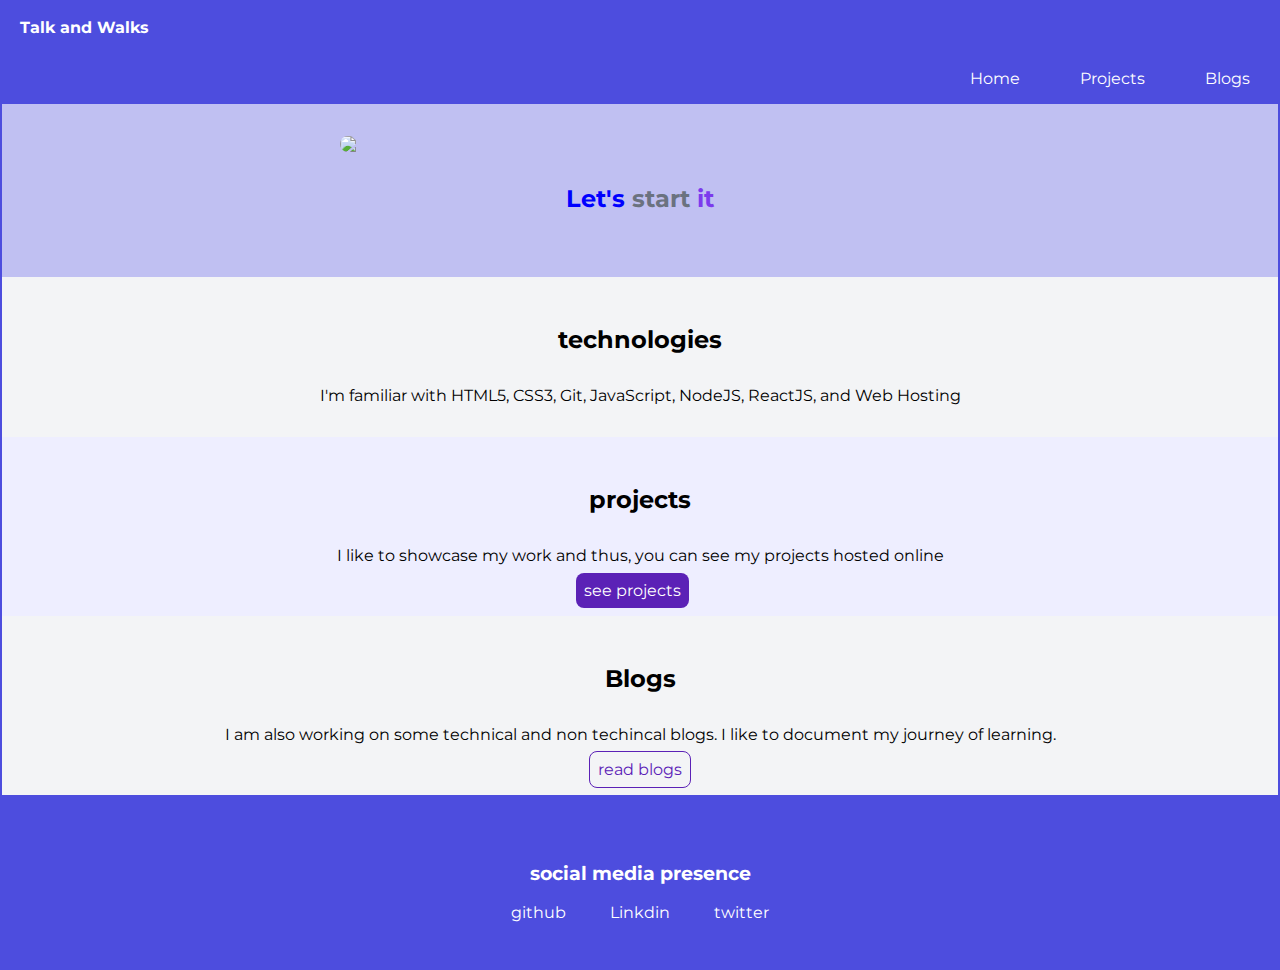
==== index.html @ 26dd3b9b "Update and rename dotme.html to index.html" ====
<!DOCTYPE html>
<html lang="en">
<head>
    <meta charset="utf-8">
    <meta name="viewport" content="width=device-width, initial-scale=1.0">
   <title>home</title>
<link  href="styles.css" rel="stylesheet"  />
</head>
<body>
<nav class="navigation">
     <div class="nav-brand">Talk and Walks</div>
     <ul class=" list-non-bullet nav-pills">
       <li class="list-inline">
          <a class="link link-active" href="index.html"> Home</a>
    </li>
    <li class="list-inline">
          <a class="link" href="project.html"> Projects</a>
      </li>
        <li class="list-inline">
          <a class="link" href="blog.html">Blogs</a>
        </li>
    </ul>
  </nav>

 <header class="setup">
     <img  class="image1" src="C:\Users\Himanshu\Desktop\portfolio\port1_image.png"/>
     <h2 class="centered"><span style="color:blue">Let's </span>
   <span style="color:var(--dark-gray)">start </span>    
  <span style="color:var(--secondary-color)"> it</span></h2>

</header>

<section class="container">
     <h2 class="centered">technologies</h2>
     <p>I'm familiar with HTML5, CSS3, Git, JavaScript, NodeJS, ReactJS, and Web Hosting</p>    
</section>

<section class="container set">
     <h2 class="centered">projects</h2> 
      <p>I like to showcase my work and thus, you can see my projects hosted online</p>   
     <a class="link link-primary" href=".......">see projects</a>
</section>

<section class="container">
<h2 class="centered">Blogs</h2>
<p>I am also working on some technical and non techincal blogs. I like to document my journey of learning.</p>    
<a class="link link-secondary" href=".......">read blogs</a>
</section>

<footer class="foots centered">
  <h3>social media presence</h3>  
     <li class="list-inline">github</li>
      <li class="list-inline">Linkdin</li>
        <li class="list-inline">twitter</li>
</footer>



</body>
</html>
---- styles.css ----
@import url('https://fonts.googleapis.com/css2?family=Montserrat:wght@400;700&display=swap');
body
{
    font-family: 'Montserrat', sans-serif;
    margin:2px;
     background-color:#4d4dde;
}
:root {
    --primary-color:#5B21B6;
    --secondary-color: #7C3AED;
    --off-white: #F3F4F6;
    --dark-gray: #6B7280;
    --titan-white:#EEEEFF;
    }
.navigation
{
  
   text-align:right;
 
}
.nav-brand
{
     font-weight:bold;
     text-align:left;
    padding:1rem;
    margin:2px;
     color:white;
}
.setup
{
     background-color:#c0c0f2;
   padding:2rem;
}
 .image1
{  
   margin:auto;
   display:block;
    border-radius:40px;
    max-width:600px;
  
}
.container{
text-align:justify;
text-align:center;
/*max-width:600px;*/
 background-color:var(--off-white);
 padding:1rem;
}
.set
{
      background-color:var(--titan-white);
}
.list-non-bullet
{
    text-decoration:none;
}
.list-inline
{
      display:inline;
      margin:4px;
      padding:1rem;
}
.link
{
      padding:0.5rem;
      //margin:2px;
      text-decoration:none;
      color:white;
}
.link-primary
{
     border-radius:0.5rem;
      background-color:var(--primary-color);
     color:white;
      margin-top:4rem;
     margin-right:1rem;
}
.link-secondary
{
     border-radius:0.5rem;
     color:var(--primary-color);
     border:1px solid var(--primary-color);
}

.foots
{
     color:white;
     margin:1rem;
     padding:1rem;
}
 .centered
{
       text-align:center;
    margin:2rem;
}
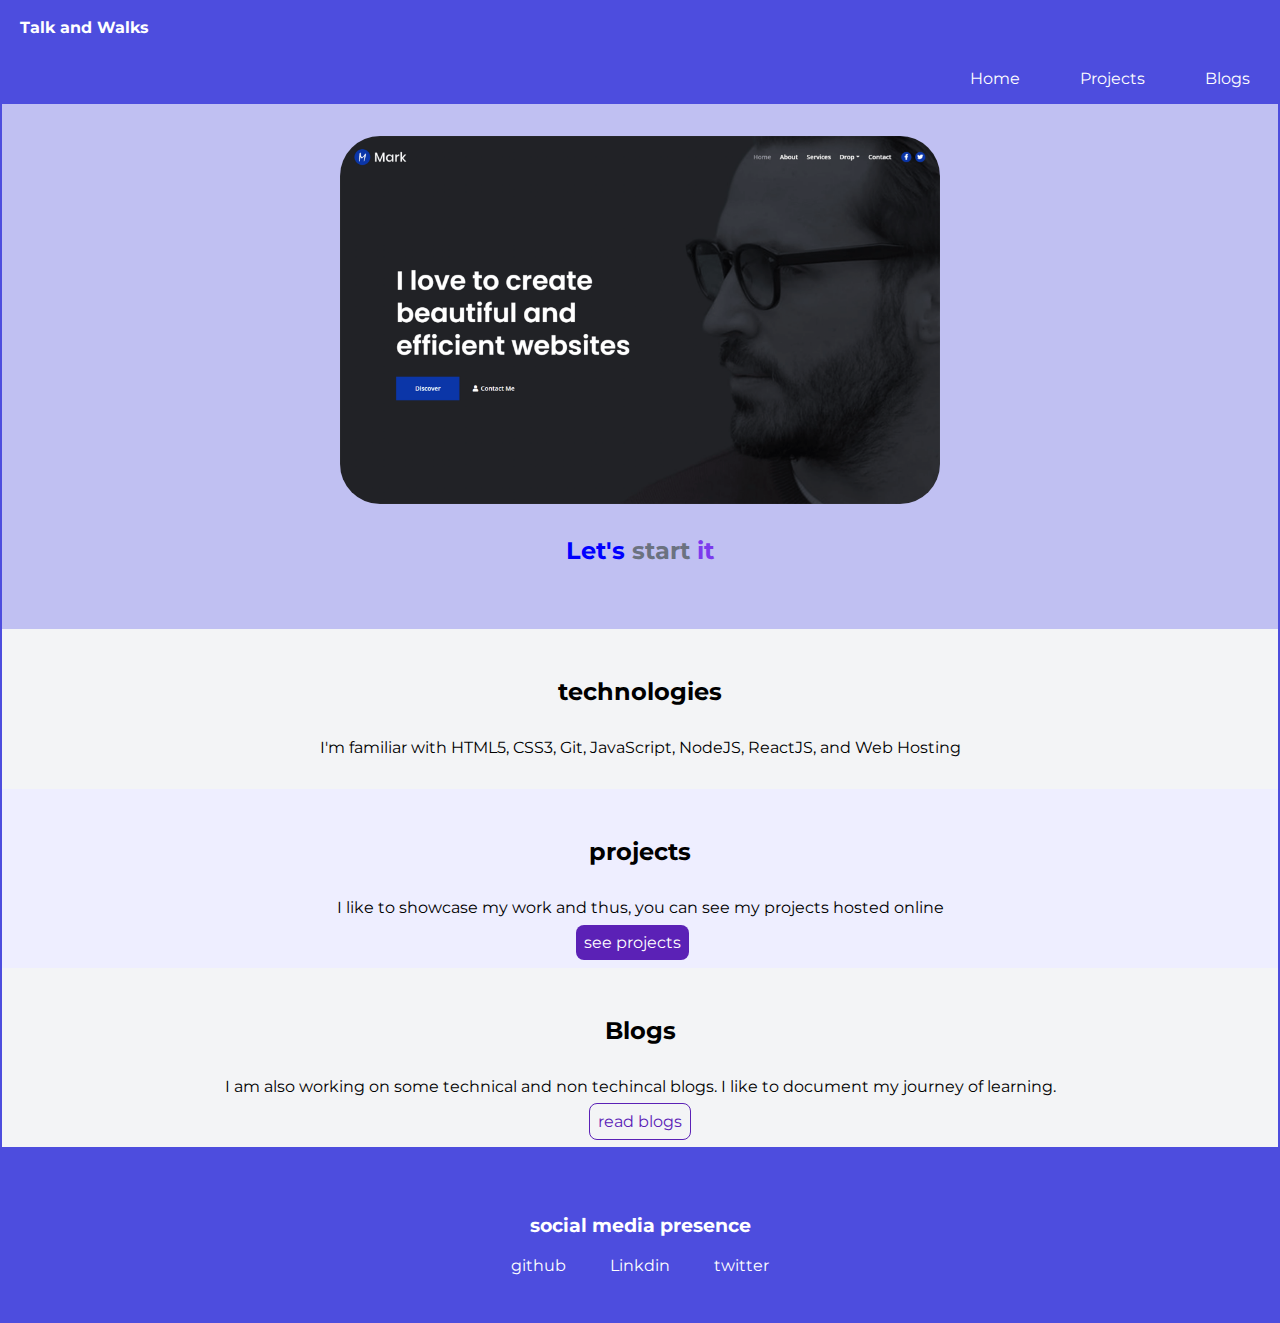
==== commit d4260421: "Update index.html" ====
--- a/index.html
+++ b/index.html
@@ -23,7 +23,7 @@
   </nav>
 
  <header class="setup">
-     <img  class="image1" src="C:\Users\Himanshu\Desktop\portfolio\port1_image.png"/>
+     <img  class="image1" src="port1_image.png">
      <h2 class="centered"><span style="color:blue">Let's </span>
    <span style="color:var(--dark-gray)">start </span>    
   <span style="color:var(--secondary-color)"> it</span></h2>
@@ -38,13 +38,13 @@
 <section class="container set">
      <h2 class="centered">projects</h2> 
       <p>I like to showcase my work and thus, you can see my projects hosted online</p>   
-     <a class="link link-primary" href=".......">see projects</a>
+     <a class="link link-primary" href="project.html">see projects</a>
 </section>
 
 <section class="container">
 <h2 class="centered">Blogs</h2>
 <p>I am also working on some technical and non techincal blogs. I like to document my journey of learning.</p>    
-<a class="link link-secondary" href=".......">read blogs</a>
+<a class="link link-secondary" href="blog.html">read blogs</a>
 </section>
 
 <footer class="foots centered">
--- a/styles.css
+++ b/styles.css
@@ -53,7 +53,7 @@
 }
 .list-non-bullet
 {
-    text-decoration:none;
+    list-style:none;
 }
 .list-inline
 {
@@ -93,4 +93,4 @@
 {
        text-align:center;
     margin:2rem;
-}+}
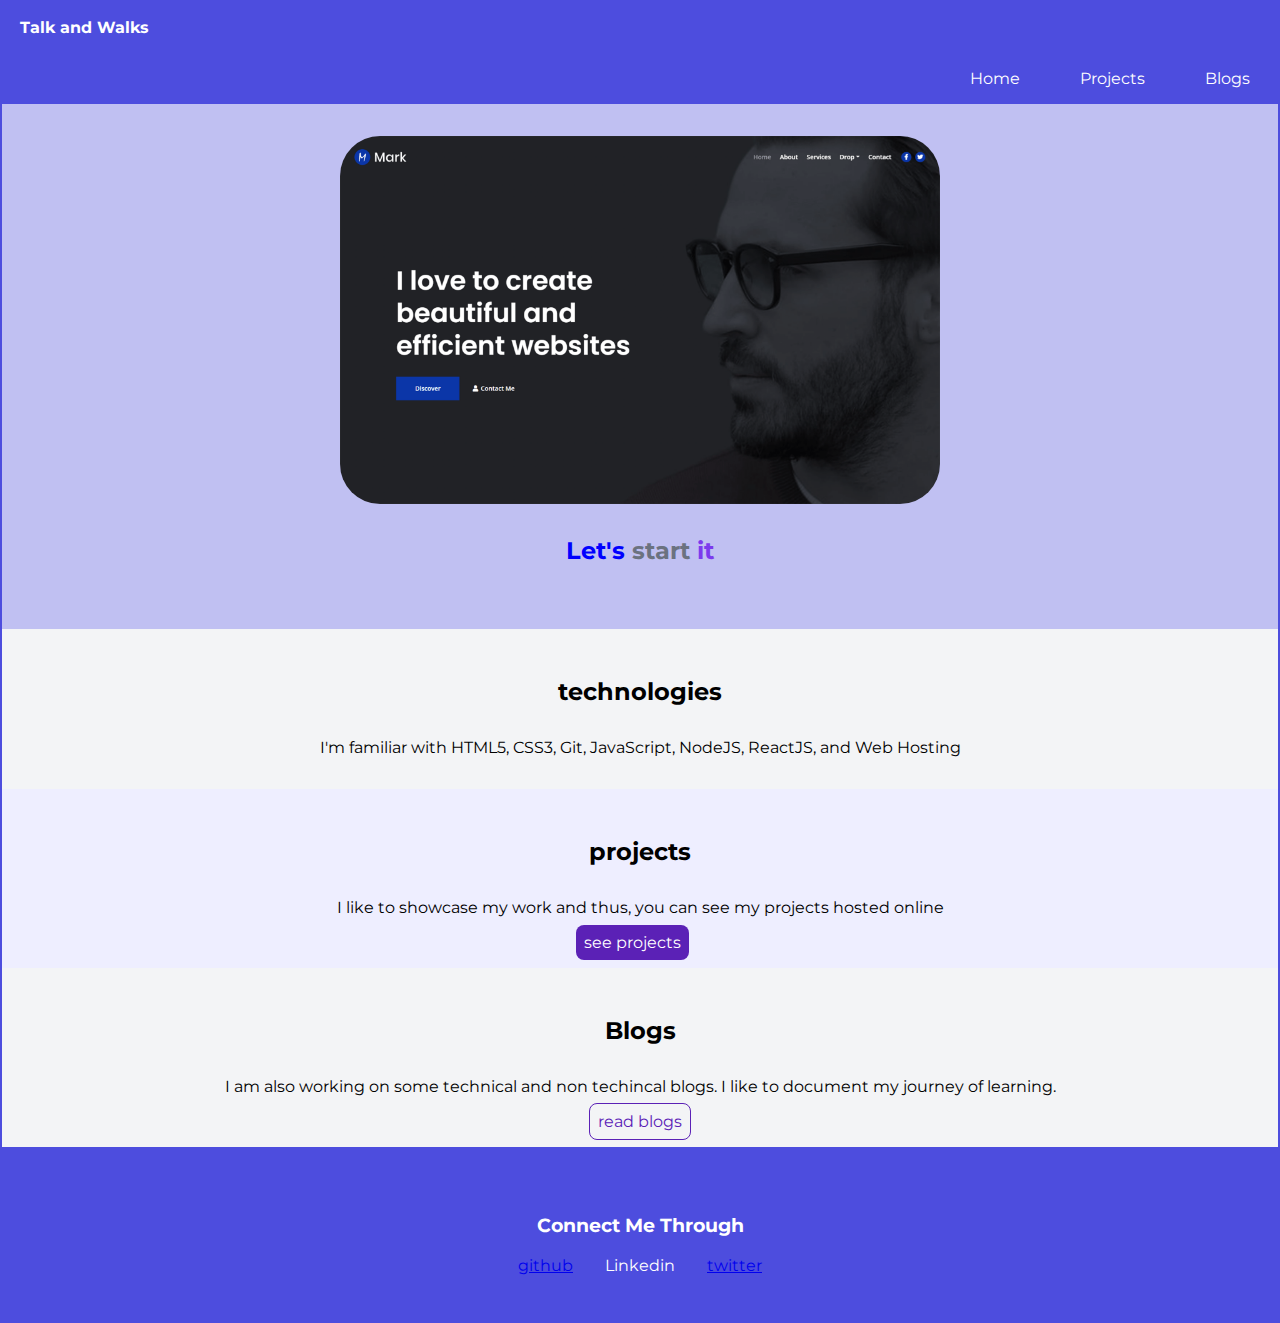
==== commit acbf8549: "Update index.html" ====
--- a/index.html
+++ b/index.html
@@ -48,10 +48,10 @@
 </section>
 
 <footer class="foots centered">
-  <h3>social media presence</h3>  
-     <li class="list-inline">github</li>
-      <li class="list-inline">Linkdin</li>
-        <li class="list-inline">twitter</li>
+  <h3>Connect Me Through</h3>  
+      <a class="list-inline" href=" https://github.com/himanshu0089" >github</a>
+      <a class="link" href="https://www.linkedin.com/in/himanshu-roy-8b4299185/">Linkedin</a>
+        <a class="list-inline" href="https://twitter.com/Royhimanshu89">twitter</a>
 </footer>
 
 
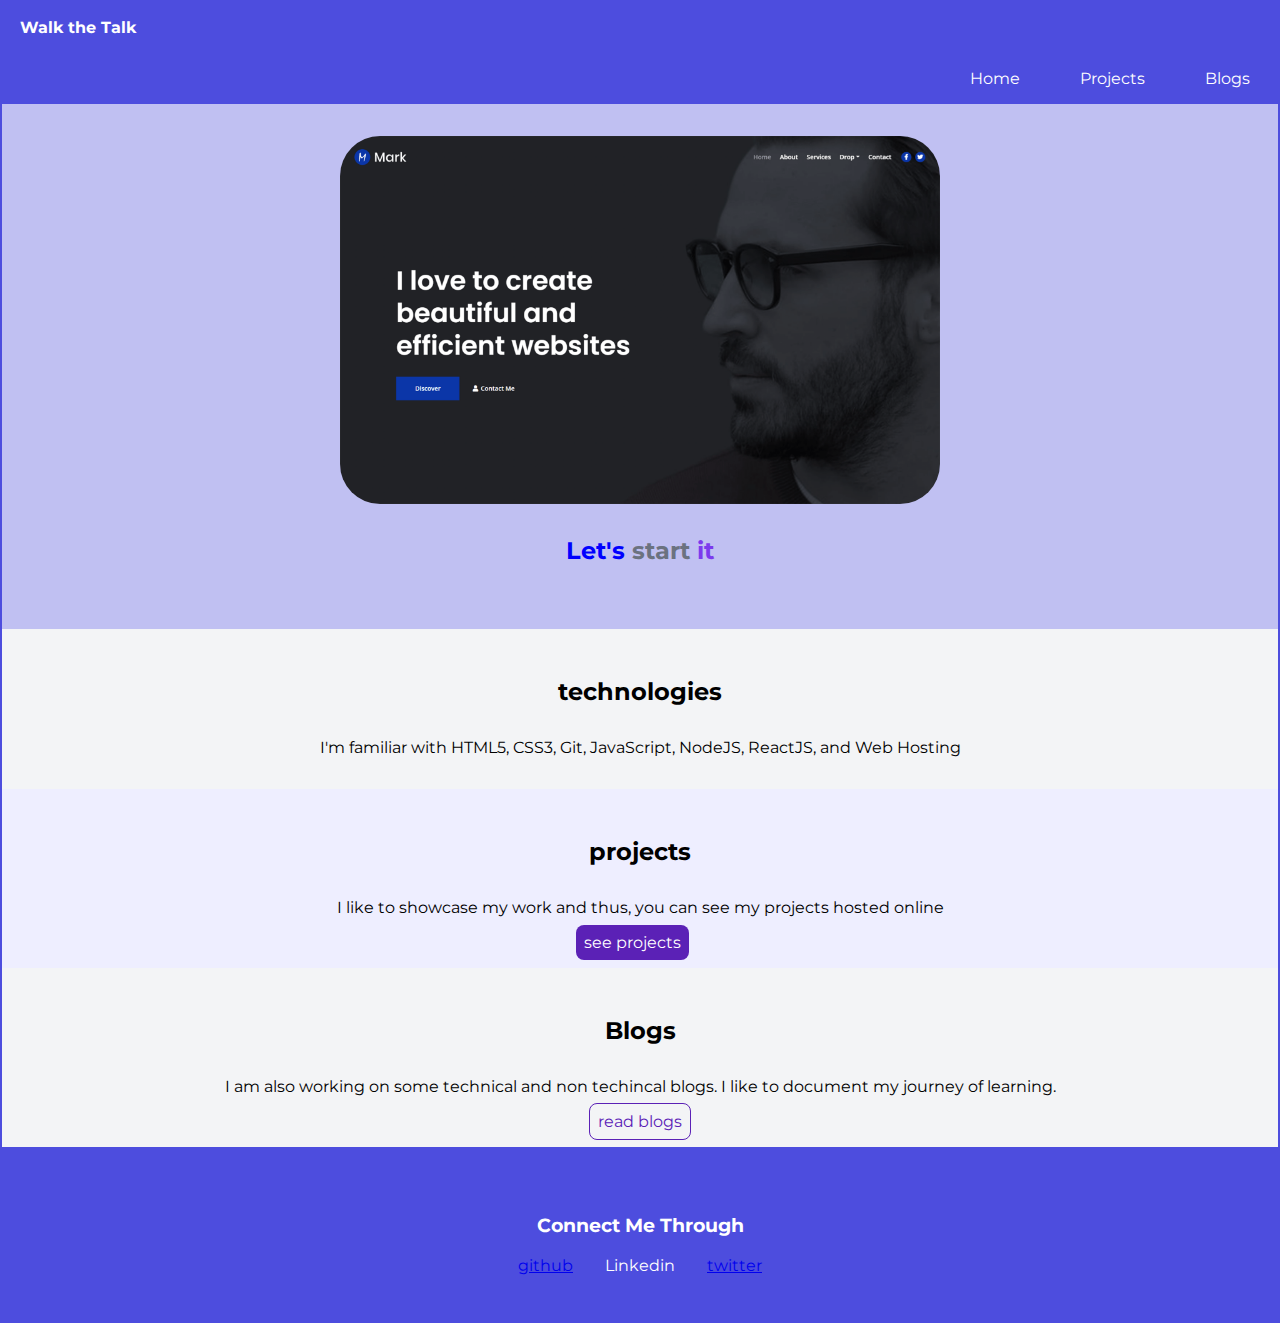
==== commit 7ff208d2: "Update index.html" ====
--- a/index.html
+++ b/index.html
@@ -8,7 +8,7 @@
 </head>
 <body>
 <nav class="navigation">
-     <div class="nav-brand">Talk and Walks</div>
+     <div class="nav-brand">Walk the Talk</div>
      <ul class=" list-non-bullet nav-pills">
        <li class="list-inline">
           <a class="link link-active" href="index.html"> Home</a>
@@ -50,7 +50,7 @@
 <footer class="foots centered">
   <h3>Connect Me Through</h3>  
       <a class="list-inline" href=" https://github.com/himanshu0089" >github</a>
-      <a class="link" href="https://www.linkedin.com/in/himanshu-roy-8b4299185/">Linkedin</a>
+      <a class="link" href="https://www.linkedin.com/in/himanshuKumar0089">Linkedin</a>
         <a class="list-inline" href="https://twitter.com/Royhimanshu89">twitter</a>
 </footer>
 
